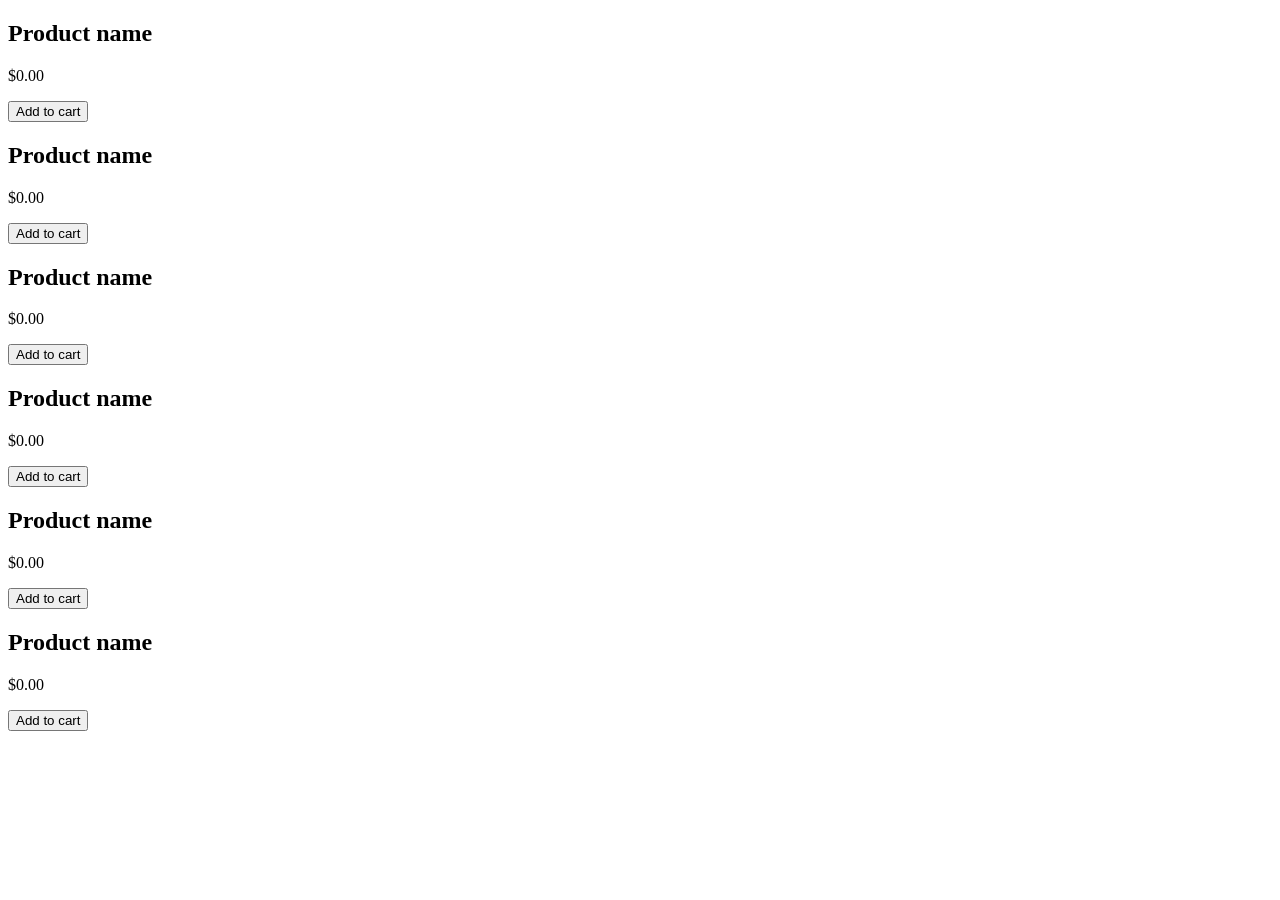
==== task-02-product-grid/index.html @ 91521d77 "Initial commit" ====
<!DOCTYPE html>
<html lang="en">
<head>
  <meta charset="UTF-8">
  <meta name="viewport" content="width=device-width, initial-scale=1.0">
  <title>Task 02 — Product Grid</title>
  <link rel="stylesheet" href="styles.css">
</head>
<body>
  <!-- TODO: use CSS Grid — .product-grid should lay out .product-card items
       in equal-size responsive columns with repeat(auto-fill, minmax(...))
       so the grid reflows automatically as the viewport shrinks or grows,
       with no media queries needed -->
  <main class="product-grid">
    <article class="product-card">
      <div class="img-placeholder"></div>
      <h2 class="product-name">Product name</h2>
      <p class="product-price">$0.00</p>
      <button type="button">Add to cart</button>
    </article>
    <article class="product-card">
      <div class="img-placeholder"></div>
      <h2 class="product-name">Product name</h2>
      <p class="product-price">$0.00</p>
      <button type="button">Add to cart</button>
    </article>
    <article class="product-card">
      <div class="img-placeholder"></div>
      <h2 class="product-name">Product name</h2>
      <p class="product-price">$0.00</p>
      <button type="button">Add to cart</button>
    </article>
    <article class="product-card">
      <div class="img-placeholder"></div>
      <h2 class="product-name">Product name</h2>
      <p class="product-price">$0.00</p>
      <button type="button">Add to cart</button>
    </article>
    <article class="product-card">
      <div class="img-placeholder"></div>
      <h2 class="product-name">Product name</h2>
      <p class="product-price">$0.00</p>
      <button type="button">Add to cart</button>
    </article>
    <article class="product-card">
      <div class="img-placeholder"></div>
      <h2 class="product-name">Product name</h2>
      <p class="product-price">$0.00</p>
      <button type="button">Add to cart</button>
    </article>
  </main>
</body>
</html>
---- task-02-product-grid/styles.css ----
/* TODO: build .product-grid with CSS Grid to match the mockup */
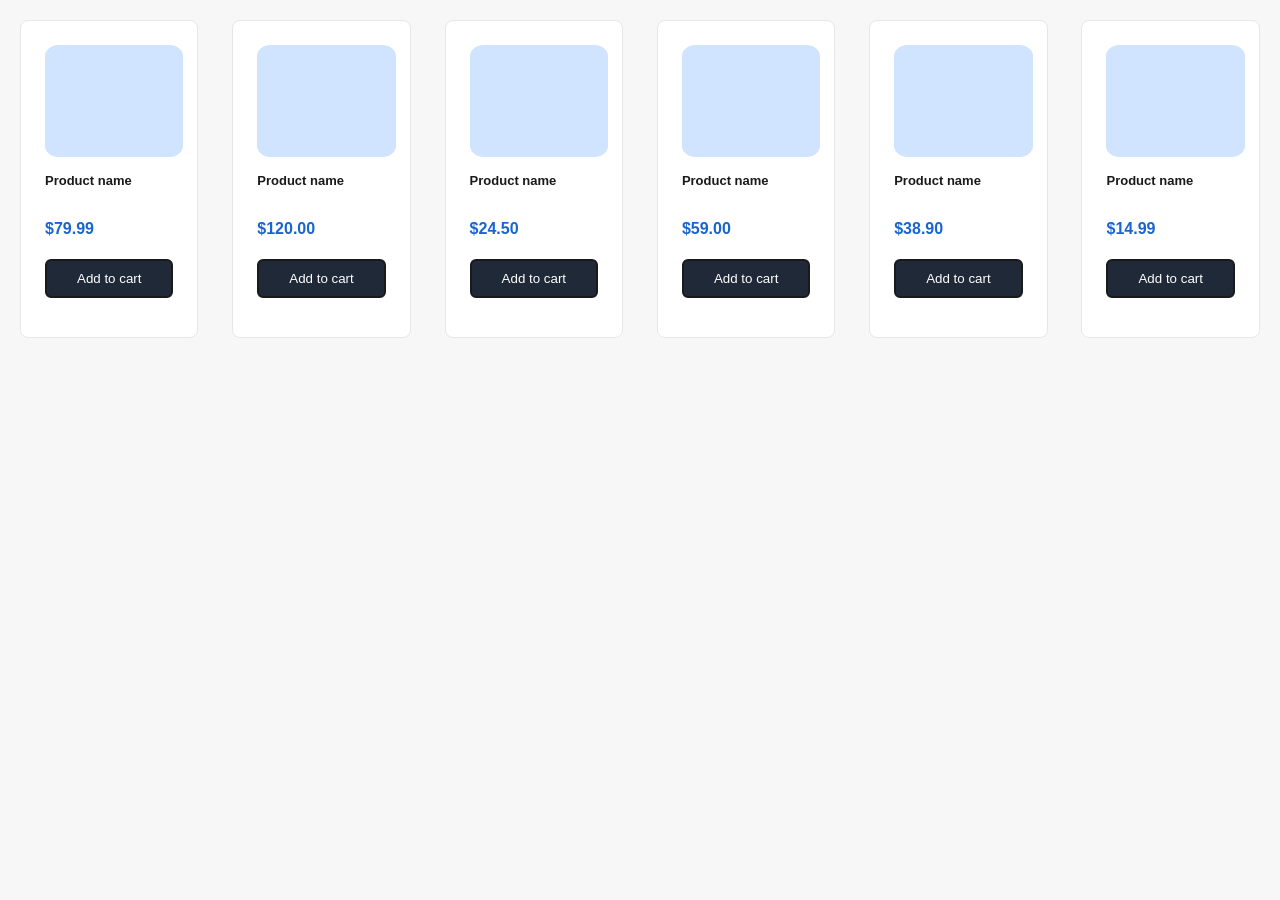
==== commit a2e36076: "feat: complete  task-02-product-grid" ====
--- a/task-02-product-grid/index.html
+++ b/task-02-product-grid/index.html
@@ -1,53 +1,53 @@
-<!DOCTYPE html>
+<!doctype html>
 <html lang="en">
-<head>
-  <meta charset="UTF-8">
-  <meta name="viewport" content="width=device-width, initial-scale=1.0">
-  <title>Task 02 — Product Grid</title>
-  <link rel="stylesheet" href="styles.css">
-</head>
-<body>
-  <!-- TODO: use CSS Grid — .product-grid should lay out .product-card items
+  <head>
+    <meta charset="UTF-8" />
+    <meta name="viewport" content="width=device-width, initial-scale=1.0" />
+    <title>Task 02 — Product Grid</title>
+    <link rel="stylesheet" href="styles.css" />
+  </head>
+  <body>
+    <!-- TODO: use CSS Grid — .product-grid should lay out .product-card items
        in equal-size responsive columns with repeat(auto-fill, minmax(...))
        so the grid reflows automatically as the viewport shrinks or grows,
        with no media queries needed -->
-  <main class="product-grid">
-    <article class="product-card">
-      <div class="img-placeholder"></div>
-      <h2 class="product-name">Product name</h2>
-      <p class="product-price">$0.00</p>
-      <button type="button">Add to cart</button>
-    </article>
-    <article class="product-card">
-      <div class="img-placeholder"></div>
-      <h2 class="product-name">Product name</h2>
-      <p class="product-price">$0.00</p>
-      <button type="button">Add to cart</button>
-    </article>
-    <article class="product-card">
-      <div class="img-placeholder"></div>
-      <h2 class="product-name">Product name</h2>
-      <p class="product-price">$0.00</p>
-      <button type="button">Add to cart</button>
-    </article>
-    <article class="product-card">
-      <div class="img-placeholder"></div>
-      <h2 class="product-name">Product name</h2>
-      <p class="product-price">$0.00</p>
-      <button type="button">Add to cart</button>
-    </article>
-    <article class="product-card">
-      <div class="img-placeholder"></div>
-      <h2 class="product-name">Product name</h2>
-      <p class="product-price">$0.00</p>
-      <button type="button">Add to cart</button>
-    </article>
-    <article class="product-card">
-      <div class="img-placeholder"></div>
-      <h2 class="product-name">Product name</h2>
-      <p class="product-price">$0.00</p>
-      <button type="button">Add to cart</button>
-    </article>
-  </main>
-</body>
+    <main class="product-grid">
+      <article class="product-card">
+        <div class="img-placeholder"></div>
+        <h2 class="product-name">Product name</h2>
+        <p class="product-price">$79.99</p>
+        <button type="button">Add to cart</button>
+      </article>
+      <article class="product-card">
+        <div class="img-placeholder"></div>
+        <h2 class="product-name">Product name</h2>
+        <p class="product-price">$120.00</p>
+        <button type="button">Add to cart</button>
+      </article>
+      <article class="product-card">
+        <div class="img-placeholder"></div>
+        <h2 class="product-name">Product name</h2>
+        <p class="product-price">$24.50</p>
+        <button type="button">Add to cart</button>
+      </article>
+      <article class="product-card">
+        <div class="img-placeholder"></div>
+        <h2 class="product-name">Product name</h2>
+        <p class="product-price">$59.00</p>
+        <button type="button">Add to cart</button>
+      </article>
+      <article class="product-card">
+        <div class="img-placeholder"></div>
+        <h2 class="product-name">Product name</h2>
+        <p class="product-price">$38.90</p>
+        <button type="button">Add to cart</button>
+      </article>
+      <article class="product-card">
+        <div class="img-placeholder"></div>
+        <h2 class="product-name">Product name</h2>
+        <p class="product-price">$14.99</p>
+        <button type="button">Add to cart</button>
+      </article>
+    </main>
+  </body>
 </html>
--- a/task-02-product-grid/styles.css
+++ b/task-02-product-grid/styles.css
@@ -1 +1,61 @@
 /* TODO: build .product-grid with CSS Grid to match the mockup */
+body {
+  margin: 0;
+  font-family: Arial, sans-serif;
+  background: #f7f7f8;
+  color: #1a1a1a;
+}
+.product-grid {
+  display: grid;
+  grid-template-columns: repeat(auto-fill, minmax(200px, 1fr));
+  min-height: 10vh;
+  padding: 20px 20px;
+  display: flex;
+  justify-content: space-between;
+}
+
+.product-card {
+  display: grid;
+  border: 1px solid #e5e7eb;
+  border-radius: 8px;
+  gap: 5px;
+  padding: 24px;
+  background: #ffffff;
+}
+
+.img-placeholder {
+  display: grid;
+  width: 75%;
+  height: 90px;
+  border: 1px solid #d0e4ff;
+  border-radius: 10%;
+  padding: 10px 20px;
+  background: #d0e4ff;
+}
+button {
+  width: 100%;
+  border: 2px solid #1a1a1a;
+  padding: 10px 30px;
+  margin-bottom: 15px;
+  border-radius: 6px;
+  color: #ffffff;
+  cursor: pointer;
+  background: #1f2937;
+}
+
+.product-price {
+  color: #1865d1;
+  font-weight: bold;
+}
+
+.product-name {
+  font-size: small;
+}
+/* 
+## Palette
+- Background: `#f7f7f8`
+- Card background: `#ffffff`
+- Text: `#1a1a1a`
+- Secondary text: `#1f2937`
+- Border: `#e5e7eb`
+- Accent/button: `#2563eb` */
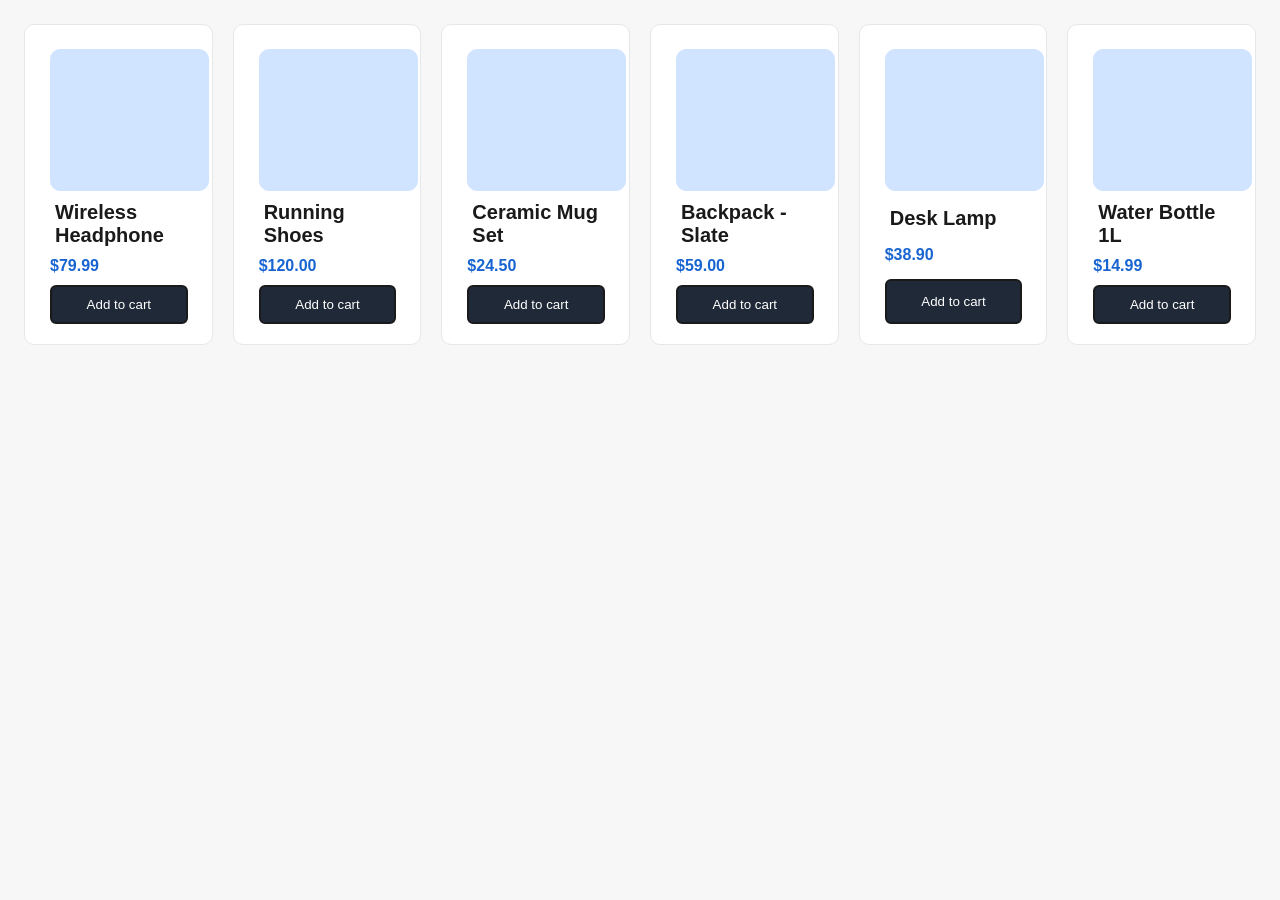
==== commit 8cd2c87b: "update practice tasks" ====
--- a/task-02-product-grid/index.html
+++ b/task-02-product-grid/index.html
@@ -14,37 +14,37 @@
     <main class="product-grid">
       <article class="product-card">
         <div class="img-placeholder"></div>
-        <h2 class="product-name">Product name</h2>
+        <h2 class="product-name">Wireless Headphone</h2>
         <p class="product-price">$79.99</p>
         <button type="button">Add to cart</button>
       </article>
       <article class="product-card">
         <div class="img-placeholder"></div>
-        <h2 class="product-name">Product name</h2>
+        <h2 class="product-name">Running Shoes</h2>
         <p class="product-price">$120.00</p>
         <button type="button">Add to cart</button>
       </article>
       <article class="product-card">
         <div class="img-placeholder"></div>
-        <h2 class="product-name">Product name</h2>
+        <h2 class="product-name">Ceramic Mug Set</h2>
         <p class="product-price">$24.50</p>
         <button type="button">Add to cart</button>
       </article>
       <article class="product-card">
         <div class="img-placeholder"></div>
-        <h2 class="product-name">Product name</h2>
+        <h2 class="product-name">Backpack - Slate</h2>
         <p class="product-price">$59.00</p>
         <button type="button">Add to cart</button>
       </article>
       <article class="product-card">
         <div class="img-placeholder"></div>
-        <h2 class="product-name">Product name</h2>
+        <h2 class="product-name">Desk Lamp</h2>
         <p class="product-price">$38.90</p>
         <button type="button">Add to cart</button>
       </article>
       <article class="product-card">
         <div class="img-placeholder"></div>
-        <h2 class="product-name">Product name</h2>
+        <h2 class="product-name">Water Bottle 1L</h2>
         <p class="product-price">$14.99</p>
         <button type="button">Add to cart</button>
       </article>
--- a/task-02-product-grid/styles.css
+++ b/task-02-product-grid/styles.css
@@ -8,27 +8,29 @@
 .product-grid {
   display: grid;
   grid-template-columns: repeat(auto-fill, minmax(200px, 1fr));
-  min-height: 10vh;
-  padding: 20px 20px;
+  /* min-height: 10px; */
+  padding: 24px;
   display: flex;
   justify-content: space-between;
+  gap: 20px;
 }
 
 .product-card {
   display: grid;
   border: 1px solid #e5e7eb;
-  border-radius: 8px;
+  border-radius: 10px;
   gap: 5px;
-  padding: 24px;
+  padding: 24px 24px 5px 25px;
   background: #ffffff;
+  width: 45%;
 }
 
 .img-placeholder {
   display: grid;
-  width: 75%;
-  height: 90px;
+  width: 85%;
+  height: 120px;
   border: 1px solid #d0e4ff;
-  border-radius: 10%;
+  border-radius: 10px;
   padding: 10px 20px;
   background: #d0e4ff;
 }
@@ -46,10 +48,14 @@
 .product-price {
   color: #1865d1;
   font-weight: bold;
+  padding: 0 0 5px 0;
+  margin: 0;
 }
 
 .product-name {
-  font-size: small;
+  font-size: 20px;
+  padding: 5px;
+  margin: 0;
 }
 /* 
 ## Palette
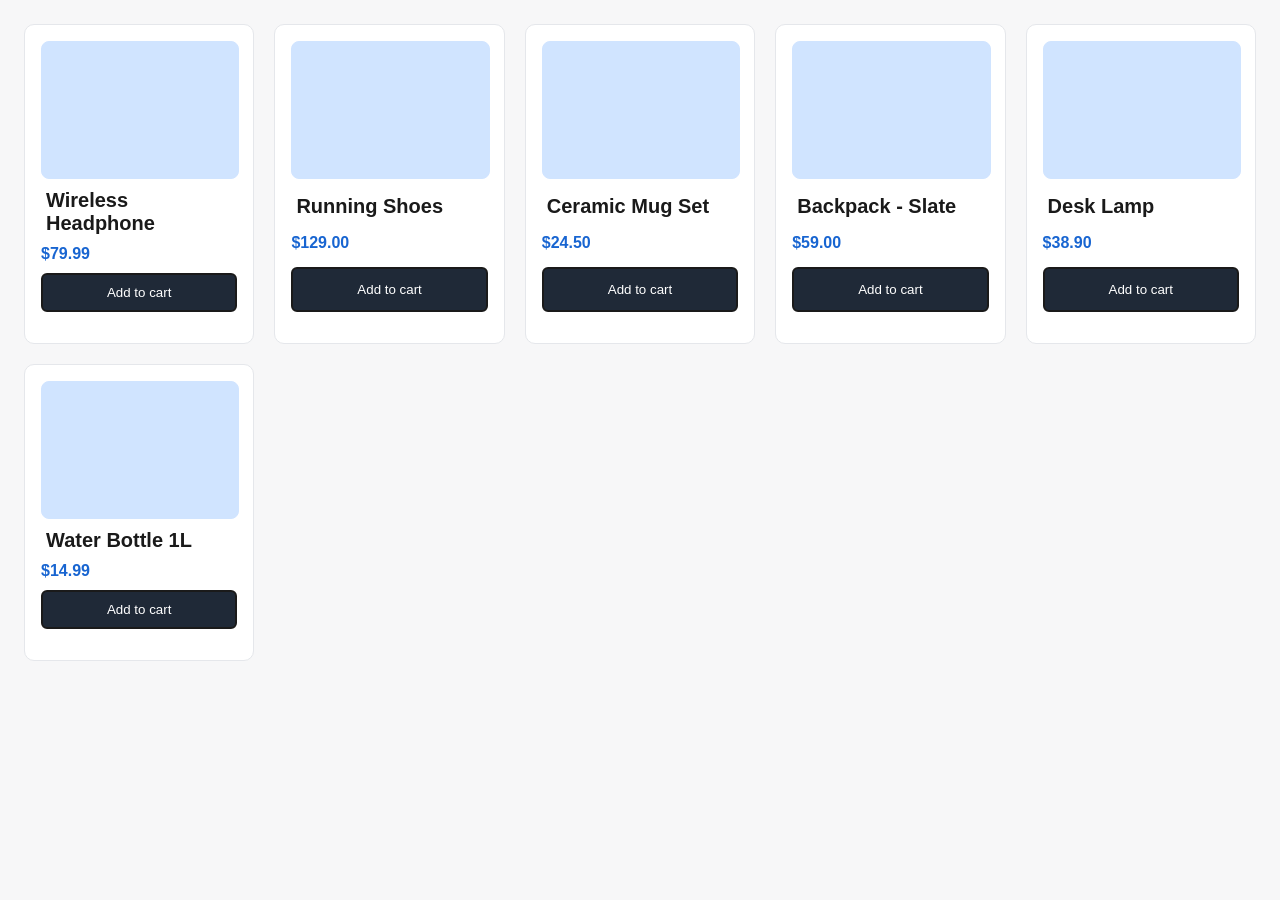
==== commit ea4a3fa9: "fix: adjust product grid layout" ====
--- a/task-02-product-grid/index.html
+++ b/task-02-product-grid/index.html
@@ -21,7 +21,7 @@
       <article class="product-card">
         <div class="img-placeholder"></div>
         <h2 class="product-name">Running Shoes</h2>
-        <p class="product-price">$120.00</p>
+        <p class="product-price">$129.00</p>
         <button type="button">Add to cart</button>
       </article>
       <article class="product-card">
--- a/task-02-product-grid/styles.css
+++ b/task-02-product-grid/styles.css
@@ -8,10 +8,7 @@
 .product-grid {
   display: grid;
   grid-template-columns: repeat(auto-fill, minmax(200px, 1fr));
-  /* min-height: 10px; */
   padding: 24px;
-  display: flex;
-  justify-content: space-between;
   gap: 20px;
 }
 
@@ -20,18 +17,16 @@
   border: 1px solid #e5e7eb;
   border-radius: 10px;
   gap: 5px;
-  padding: 24px 24px 5px 25px;
+  padding: 16px;
   background: #ffffff;
-  width: 45%;
 }
 
 .img-placeholder {
   display: grid;
-  width: 85%;
-  height: 120px;
+  width: 100%;
+  height: 136px;
   border: 1px solid #d0e4ff;
-  border-radius: 10px;
-  padding: 10px 20px;
+  border-radius: 8px;
   background: #d0e4ff;
 }
 button {
@@ -57,11 +52,3 @@
   padding: 5px;
   margin: 0;
 }
-/* 
-## Palette
-- Background: `#f7f7f8`
-- Card background: `#ffffff`
-- Text: `#1a1a1a`
-- Secondary text: `#1f2937`
-- Border: `#e5e7eb`
-- Accent/button: `#2563eb` */
